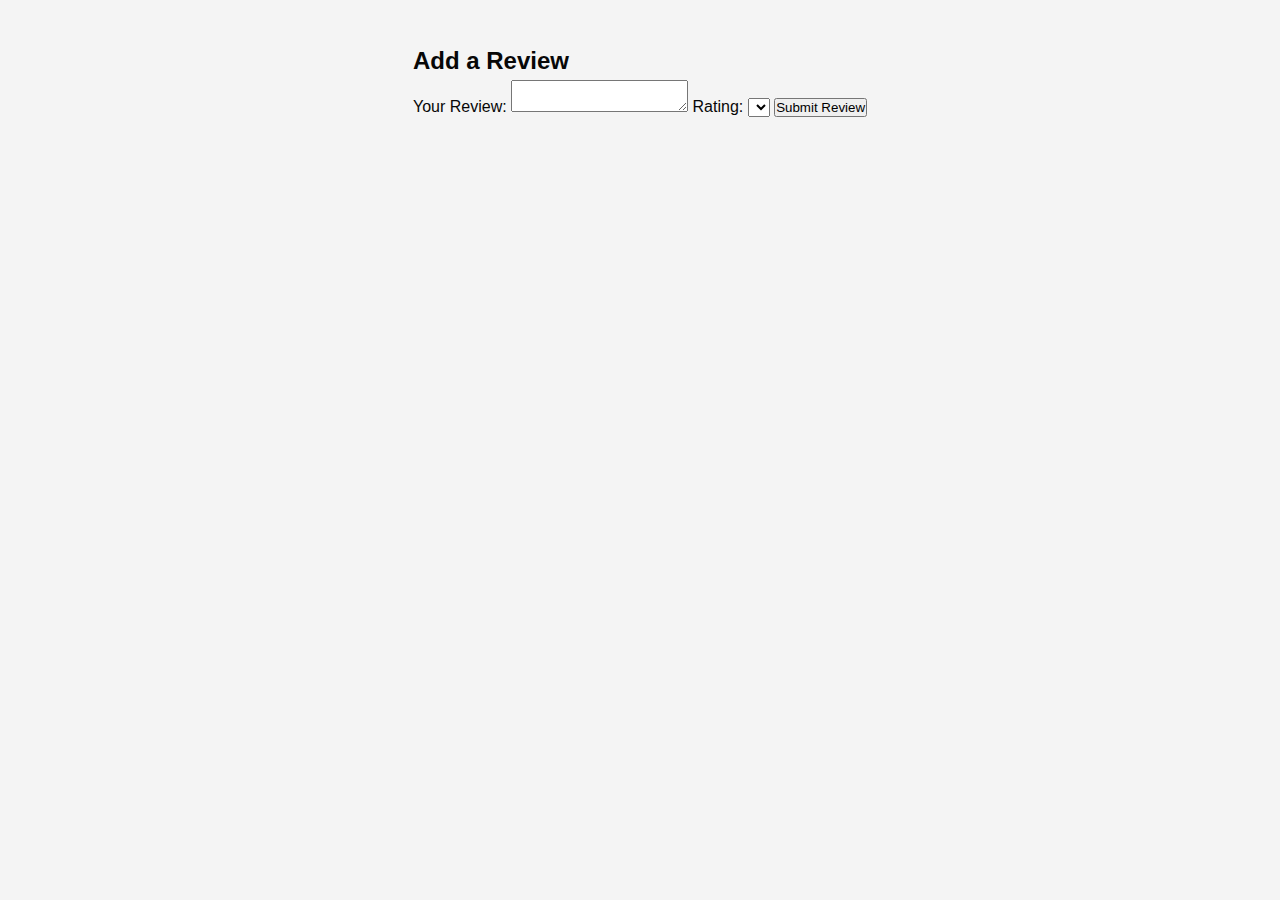
==== part4/base_files/add_review.html @ 0a670620 "add files base files" ====
<!DOCTYPE html>
<html lang="en">
<head>
    <meta charset="UTF-8">
    <meta name="viewport" content="width=device-width, initial-scale=1.0">
    <title>Add Review</title>
    <link rel="stylesheet" href="styles.css">
</head>
<body>
    <main>
        <!-- Add something to idfentify the place you're reviewing -->
        <form id="review-form">
            <h2>Add a Review</h2>
            <label for="review">Your Review:</label>
            <textarea id="review" name="review" required></textarea>
            <label for="rating">Rating:</label>
            <select id="rating" name="rating" required>
                <!-- Options for rating -->
            </select>
            <button type="submit">Submit Review</button>
        </form>
    </main>
    <script src="scripts.js"></script>
</body>
</html>
---- part4/base_files/styles.css ----
/* 
  This is a SAMPLE File to get you started. Follow the instructions on the project to complete the tasks. 
  You'll probably need to override some of theese styles.
*/

* {
    box-sizing: border-box;
    margin: 0;
    padding: 0;
    font-family: Arial, sans-serif;
}

body {
    background-color: #f4f4f4;
    color: #070707;
    line-height: 1.6;
    font-size: 1rem;
    padding: 10px;
    display: flex;
    flex-direction: column;
    align-items: center;
    justify-content: center;
    border-radius: 10px;
}

header {
    background-color: #040404;
    color: #fff;
    padding: 1rem;
    display: flex;
    margin: 0 auto;
    justify-content: space-between;
    align-items: center;
}

.logo {
    font-size: 1rem;
    font-weight: bold;
}

.button-login {
    font-size: 1rem;
}

nav a {
    color: #fff;
    text-decoration: none;
    margin-left: 1rem;
}

main {
    padding: 2rem;
}
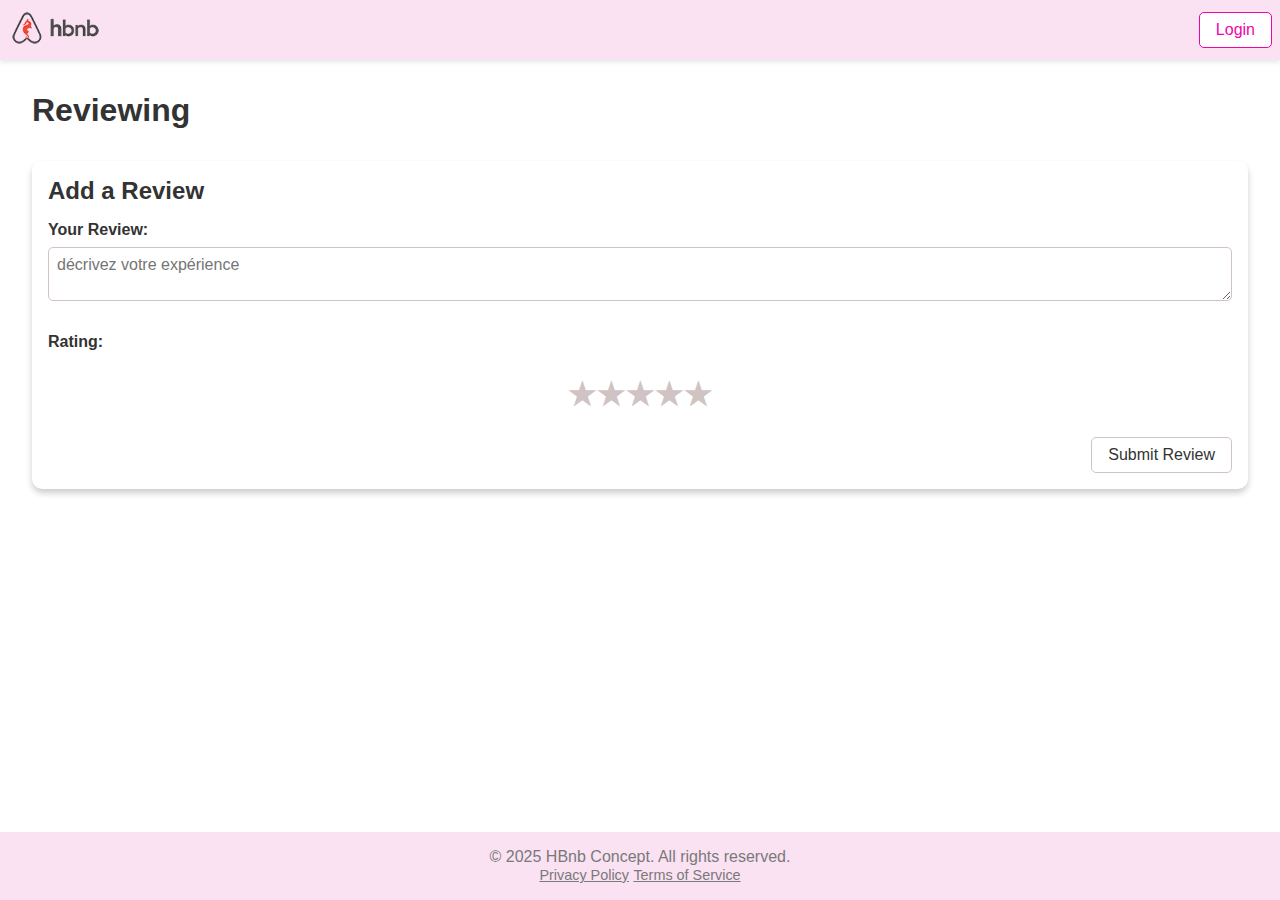
==== commit 5ef3cc62: "Fix the page for add a review HTML and CSS" ====
--- a/part4/base_files/add_review.html
+++ b/part4/base_files/add_review.html
@@ -6,20 +6,51 @@
     <title>Add Review</title>
     <link rel="stylesheet" href="styles.css">
 </head>
-<body>
+<body class="add-review-page">
+    <header>
+        <div class="logo">
+            <img src="images/logo.png" alt="Logo" class="logo-image">
+        </div>
+        <div>
+            <button type="button" class="login-button">Login</button>
+        </div>
+    </header>
     <main>
-        <!-- Add something to idfentify the place you're reviewing -->
-        <form id="review-form">
+        <h1 class="title-reviewing">Reviewing</h1>
+        <!-- Add something to identify the place you're reviewing -->
+        <form id="review-form" class="add-review-card-page">
             <h2>Add a Review</h2>
             <label for="review">Your Review:</label>
-            <textarea id="review" name="review" required></textarea>
+            <textarea id="review" name="review" required placeholder="décrivez votre expérience"></textarea>
             <label for="rating">Rating:</label>
-            <select id="rating" name="rating" required>
+            <div class="rating-star">
                 <!-- Options for rating -->
-            </select>
+                <input type="radio" id="star5" name="rating" value="5" required>
+                <label for="star5" title="5 stars">&#9733;</label>
+                
+                <input type="radio" id="star4" name="rating" value="4">
+                <label for="star4" title="4 stars">&#9733;</label>
+                
+                <input type="radio" id="star3" name="rating" value="3">
+                <label for="star3" title="3 stars">&#9733;</label>
+                
+                <input type="radio" id="star2" name="rating" value="2">
+                <label for="star2" title="2 stars">&#9733;</label>
+                
+                <input type="radio" id="star1" name="rating" value="1">
+                <label for="star1" title="1 star">&#9733;</label>
+            </div>
             <button type="submit">Submit Review</button>
         </form>
     </main>
+    <footer>
+        <div class="footer-content">
+            <p>&copy; 2025 HBnb Concept. All rights reserved.</p>
+            <a href="privacy-policy.html">Privacy Policy</a>
+            <a href="terms-of-service.html">Terms of Service</a>
+        </div>
+
+    </footer>
     <script src="scripts.js"></script>
 </body>
 </html>
--- a/part4/base_files/styles.css
+++ b/part4/base_files/styles.css
@@ -1,8 +1,3 @@
-/* 
-  This is a SAMPLE File to get you started. Follow the instructions on the project to complete the tasks. 
-  You'll probably need to override some of theese styles.
-*/
-
 * {
     box-sizing: border-box;
     margin: 0;
@@ -11,35 +6,24 @@
 }
 
 body {
-    background-color: #f4f4f4;
-    color: #070707;
-    line-height: 1.6;
-    font-size: 1rem;
-    padding: 10px;
-    display: flex;
-    flex-direction: column;
-    align-items: center;
-    justify-content: center;
-    border-radius: 10px;
+    background-color: #ffff;
+    color: #333;
 }
 
 header {
-    background-color: #040404;
+    background-color: #fae2f3;
     color: #fff;
-    padding: 1rem;
-    display: flex;
-    margin: 0 auto;
+    width: 100%;
+    padding: 0.5rem;
+    display: flex;
     justify-content: space-between;
     align-items: center;
-}
-
-.logo {
-    font-size: 1rem;
-    font-weight: bold;
-}
-
-.button-login {
-    font-size: 1rem;
+    box-shadow: 0 2px 5px rgba(0, 0, 0, 0.1);
+}
+
+.logo .logo-image {
+    height: 40px;
+    margin: auto;
 }
 
 nav a {
@@ -50,4 +34,378 @@
 
 main {
     padding: 2rem;
+}
+
+footer {
+    background-color: #fae2f3;
+    color: #797979;
+    width: 100%;
+    padding: 1rem;
+    text-align: center;
+    bottom: 0;
+}
+
+footer a {
+    color: #797979;
+    font-size: 0.9rem;
+}
+
+
+/*--------------- Login Page ---------------*/
+
+.login-button {
+    background-color: #fff;
+    color: #f003a9;
+    border: 1px solid #f003a9;
+    border-radius: 5px;
+    padding: 0.5rem 1rem;
+    font-size: 1rem;
+    cursor: pointer;
+    transition: background-color 0.3s, color 0.3s ease;
+}
+
+.login-card {
+    max-width: 400px;
+    width: 100%;
+    margin: 0 auto;
+    margin-top: 3rem;
+    border: 1px solid #d0c3c3;
+    padding: 1rem;
+    border-radius: 10px;
+    display: flex;
+    flex-direction: column;
+    box-shadow: 0 4px 6px rgba(0, 0, 0, 0.2);
+}
+
+.login-card h2 {
+    margin-bottom: 1rem;
+    text-align: center;
+}
+
+.login-card label {
+    display: block;
+    margin-bottom: 0.5rem;
+    font-weight: bold;
+}
+
+.login-card input {
+    width: 100%;
+    padding: 0.5rem;
+    margin-bottom: 1rem;
+    border: 1px solid #d0c3c3;
+    border-radius: 5px;
+    font-size: 1rem;
+}
+
+.login-card input:focus {
+    border-color: #d0c3c3;
+    outline: none;
+    box-shadow: 0 0 3px rgba(65, 65, 65, 0.5);
+}
+
+.login-card-button:hover {
+    background-color: #fae2f3;
+}
+
+.login-card-button {
+    align-self: flex-end;
+    background-color: #ffff;
+    color: #333;
+    border: 1px solid #d0c3c3;
+    border-radius: 5px;
+    padding: 0.5rem 1rem;
+    margin-top: 1rem;
+    font-size: 1rem;
+    cursor: pointer;
+    transition: background-color 0.3s, color 0.3s ease;
+}
+
+.login-page footer {
+    position: fixed;
+    left: 0;
+    bottom: 0;
+    width: 100%;
+}
+
+
+/*--------------- Index Page ---------------*/
+
+.announces-container {
+    display: flex;
+    flex-wrap: wrap;
+    gap: 32px;
+    padding-top: 60px;
+    margin-bottom: 45px;
+    justify-content: center;
+}
+
+.places-card {
+    border: 1px solid #d0c3c3;
+    padding: 1rem;
+    border-radius: 10px;
+    max-width: 275px;
+    min-width: 200px;
+    flex: 1 1 calc(33.333% - 32px);
+    box-sizing: border-box;
+    display: flex;
+    flex-direction: column;
+    justify-content: space-between;
+    box-shadow: 0 4px 6px rgba(0, 0, 0, 0.2);
+    
+}
+
+.places-card h2 {
+    margin-bottom: 1rem;
+    text-align: center;
+}
+
+.places-card p {
+    margin-bottom: 1rem;
+    text-align: center;
+}
+
+.places-card .view-details-card-button {
+    background-color: #ffff;
+    color: #333;
+    border: 1px solid #d0c3c3;
+    border-radius: 5px;
+    padding: 0.5rem 1rem;
+    margin-top: 1rem;
+    font-size: 1rem;
+    cursor: pointer;
+    transition: background-color 0.3s, color 0.3s ease;
+}
+
+.view-details-card-button:hover {
+    background-color: #fae2f3;
+}
+
+.title-places {
+    text-align: center;
+    margin-bottom: 2rem;
+}
+
+.filter-price {
+    text-align: center;
+    margin-bottom: 1rem;
+}
+
+.filter-price input:focus {
+    border-color: #d0c3c3;
+    outline: none;
+    box-shadow: 0 0 3px rgba(65, 65, 65, 0.5);
+}
+
+
+/*--------------- Place Page ---------------*/
+
+.place-info {
+    width: 100%;
+    margin: 0 auto;
+    margin-top: 1.5rem;
+    border: 1px solid #d0c3c3;
+    padding: 1rem;
+    border-radius: 10px;
+    display: flex;
+    flex-direction: column;
+    justify-content: center;
+    align-items: center;
+    box-shadow: 0 4px 6px rgba(0, 0, 0, 0.2);
+}
+
+.place-info p {
+    margin-bottom: 1rem;
+    font-weight: bold;
+    text-align: center;
+}
+
+.place-info p:last-child {
+    margin-bottom: 0;
+}
+
+.title-place {
+    text-align: center;
+    margin-top: 1.5rem;
+}
+
+.title-h2-place {
+    margin-top: 3rem;
+    text-align: left;
+}
+
+.review-container {
+    display: flex;
+    flex-wrap: wrap;
+    gap: 20px;
+    padding-top: 20px;
+    margin-bottom: 45px;
+    justify-content: center;
+}
+
+.review-card {
+    border: 1px solid #d0c3c3;
+    padding: 1rem;
+    border-radius: 10px;
+    width: 100%;
+    display: flex;
+    flex-direction: column;
+    box-shadow: 0 4px 6px rgba(0, 0, 0, 0.2);
+}
+
+.review-card p {
+    margin-bottom: 1rem;
+    font-weight: bold;
+}
+
+.add-review-container {
+    display: flex;
+    flex-wrap: wrap;
+    gap: 20px;
+    padding-top: 20px;
+    margin-bottom: 45px;
+    justify-content: center;
+}
+
+.add-review-card {
+    border: 1px solid #d0c3c3;
+    padding: 1rem;
+    border-radius: 10px;
+    width: 100%;
+    display: flex;
+    flex-direction: column;
+    box-shadow: 0 4px 6px rgba(0, 0, 0, 0.2);
+}
+
+.add-review-card label {
+    margin-bottom: 1rem;
+    font-weight: bold;
+}
+
+.add-review-card button {
+    align-self: flex-end;
+    background-color: #ffff;
+    color: #333;
+    border: 1px solid #d0c3c3;
+    border-radius: 5px;
+    padding: 0.5rem 1rem;
+    margin-top: 1rem;
+    font-size: 1rem;
+    cursor: pointer;
+    transition: background-color 0.3s, color 0.3s ease;
+}
+
+.add-review-card button:hover {
+    background-color: #fae2f3;
+}
+
+.add-review-card textarea {
+    width: 100%;
+    padding: 0.5rem;
+    margin-bottom: 1rem;
+    border: 1px solid #d0c3c3;
+    border-radius: 5px;
+    font-size: 1rem;
+}
+
+.add-review-card textarea:focus {
+    border-color: #d0c3c3;
+    outline: none;
+    box-shadow: 0 0 3px rgba(65, 65, 65, 0.5);
+}
+
+.add-a-review-button {
+    background-color: #fff;
+    color: #f003a9;
+    border: 1px solid #f003a9;
+    border-radius: 5px;
+    padding: 0.5rem 1rem;
+    font-size: 1rem;
+    cursor: pointer;
+    transition: background-color 0.3s, color 0.3s ease;
+    display: block;
+    margin: 0 auto;
+}
+
+/*--------------- Add Review Page ---------------*/
+
+.add-review-page footer {
+    position: fixed;
+    left: 0;
+    bottom: 0;
+    width: 100%;
+}
+
+.add-review-card-page {
+    margin-top: 2rem;
+    padding: 1rem;
+    border-radius: 10px;
+    width: 100%;
+    display: flex;
+    flex-direction: column;
+    box-shadow: 0 4px 6px rgba(0, 0, 0, 0.2);
+}
+
+.add-review-card-page textarea {
+    width: 100%;
+    padding: 0.5rem;
+    margin-bottom: 1rem;
+    border: 1px solid #d0c3c3;
+    border-radius: 5px;
+    font-size: 1rem;
+}
+
+
+.add-review-card-page textarea:focus {
+    border-color: #d0c3c3;
+    outline: none;
+    box-shadow: 0 0 3px rgba(65, 65, 65, 0.5);
+}
+
+.add-review-card-page button:hover {
+    background-color: #fae2f3;
+}
+
+.add-review-card-page label {
+    margin-top: 1rem;
+    margin-bottom: 0.5rem;
+    font-weight: bold;
+}
+
+.add-review-card-page button {
+    align-self: flex-end;
+    background-color: #ffff;
+    color: #333;
+    border: 1px solid #d0c3c3;
+    border-radius: 5px;
+    padding: 0.5rem 1rem;
+    margin-top: 1rem;
+    font-size: 1rem;
+    cursor: pointer;
+    transition: background-color 0.3s, color 0.3s ease;
+}
+
+.rating-star {
+    display: flex;
+    flex-direction: row-reverse;
+    justify-content: center;
+}
+
+.rating-star input {
+    display: none; 
+}
+
+.rating-star label {
+    font-size: 2rem;
+    color: #d0c3c3;
+    cursor: pointer;
+    transition: color 0.3s;
+}
+
+.rating-star label:hover,
+.rating-star label:hover ~ label {
+    color: #f003a9;
+}
+
+.rating-star input:checked ~ label {
+    color: #f003a9;
 }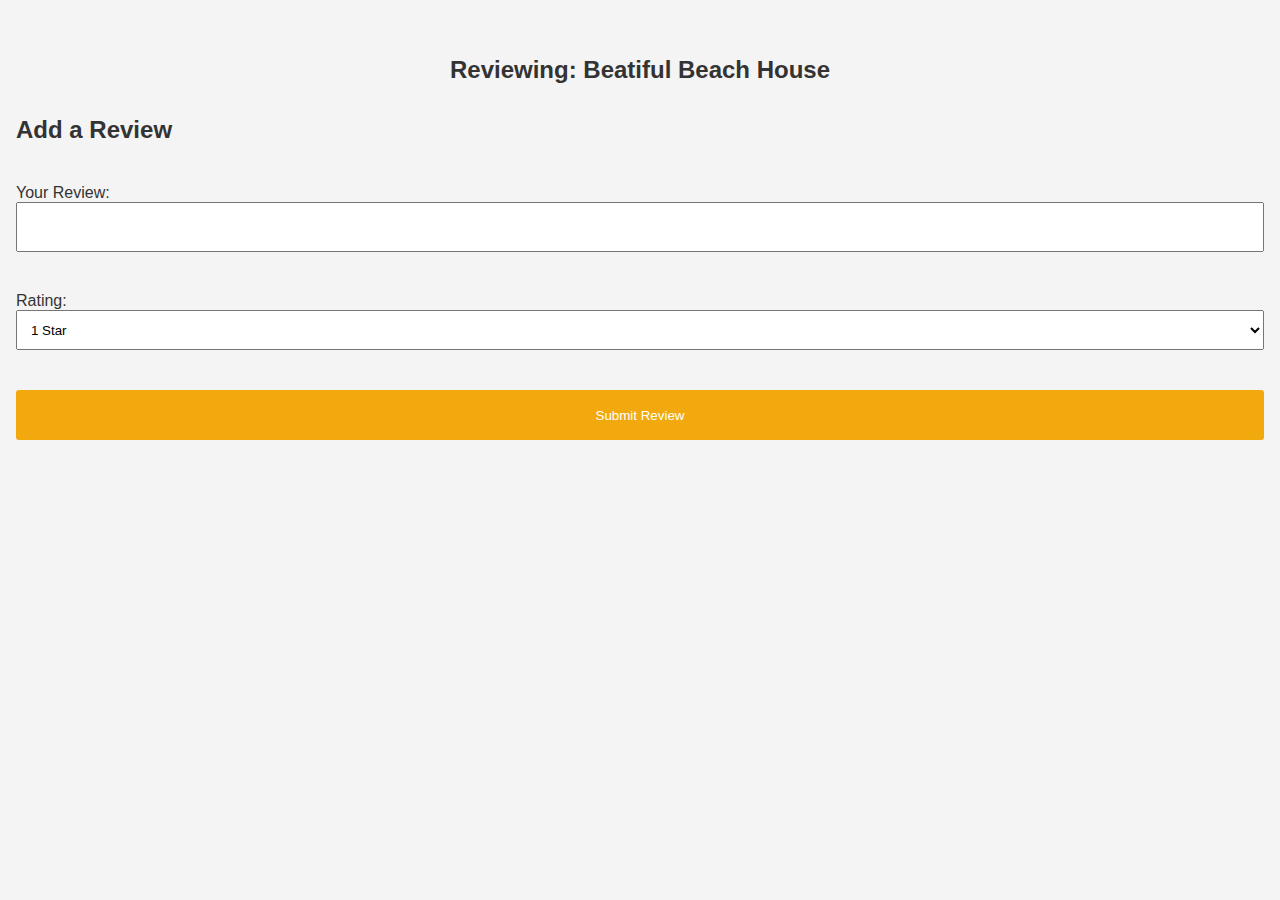
==== commit 239f3453: "la partie 4" ====
--- a/part4/base_files/add_review.html
+++ b/part4/base_files/add_review.html
@@ -6,51 +6,32 @@
     <title>Add Review</title>
     <link rel="stylesheet" href="styles.css">
 </head>
-<body class="add-review-page">
-    <header>
-        <div class="logo">
-            <img src="images/logo.png" alt="Logo" class="logo-image">
-        </div>
-        <div>
-            <button type="button" class="login-button">Login</button>
-        </div>
-    </header>
+<body>
     <main>
-        <h1 class="title-reviewing">Reviewing</h1>
-        <!-- Add something to identify the place you're reviewing -->
-        <form id="review-form" class="add-review-card-page">
+        <h2 id="title">Reviewing: Beatiful Beach House</h2>
+        <form id="review-form">
             <h2>Add a Review</h2>
-            <label for="review">Your Review:</label>
-            <textarea id="review" name="review" required placeholder="décrivez votre expérience"></textarea>
-            <label for="rating">Rating:</label>
-            <div class="rating-star">
+            <div class="form-group">
+                <label for="review">Your Review:</label>
+                <textarea id="review" name="review" required></textarea>
+                <label for="rating">Rating:</label>
+                <select id="rating" name="rating" required>
+                    <option value="" disabled selected>1 Star</option>
+                    <div class="rating-options">
+                        <option value="1">1 Star</option>
+                        <option value="2">2 Stars</option>
+                        <option value="3">3 Stars</option>
+                        <option value="4">4 Stars</option>
+                        <option value="5">5 Stars</option>
+            </div>
                 <!-- Options for rating -->
-                <input type="radio" id="star5" name="rating" value="5" required>
-                <label for="star5" title="5 stars">&#9733;</label>
-                
-                <input type="radio" id="star4" name="rating" value="4">
-                <label for="star4" title="4 stars">&#9733;</label>
-                
-                <input type="radio" id="star3" name="rating" value="3">
-                <label for="star3" title="3 stars">&#9733;</label>
-                
-                <input type="radio" id="star2" name="rating" value="2">
-                <label for="star2" title="2 stars">&#9733;</label>
-                
-                <input type="radio" id="star1" name="rating" value="1">
-                <label for="star1" title="1 star">&#9733;</label>
+            </select>
             </div>
-            <button type="submit">Submit Review</button>
+            <div class="submit-button">
+                <button type="submit">Submit Review</button>
+            </div>
         </form>
     </main>
-    <footer>
-        <div class="footer-content">
-            <p>&copy; 2025 HBnb Concept. All rights reserved.</p>
-            <a href="privacy-policy.html">Privacy Policy</a>
-            <a href="terms-of-service.html">Terms of Service</a>
-        </div>
-
-    </footer>
     <script src="scripts.js"></script>
 </body>
-</html>
+</html>--- a/part4/base_files/styles.css
+++ b/part4/base_files/styles.css
@@ -1,3 +1,8 @@
+/* 
+  This is a SAMPLE File to get you started. Follow the instructions on the project to complete the tasks. 
+  You'll probably need to override some of theese styles.
+*/
+
 * {
     box-sizing: border-box;
     margin: 0;
@@ -6,24 +11,15 @@
 }
 
 body {
-    background-color: #ffff;
+    background-color: #f4f4f4;
     color: #333;
+    padding-bottom: 80px; 
 }
 
 header {
-    background-color: #fae2f3;
+    background-color: hsl(34, 84%, 53%);
     color: #fff;
-    width: 100%;
     padding: 0.5rem;
-    display: flex;
-    justify-content: space-between;
-    align-items: center;
-    box-shadow: 0 2px 5px rgba(0, 0, 0, 0.1);
-}
-
-.logo .logo-image {
-    height: 40px;
-    margin: auto;
 }
 
 nav a {
@@ -33,379 +29,201 @@
 }
 
 main {
+    padding: 1rem;
+    padding-bottom: 80px; 
+}
+
+#places-list {
+    display: flex;
+    justify-content: center; /* centre horizontalement */
+    gap: 4rem;               /* espace entre les places */
+    margin-top: 3rem;        /* un peu d'espace au-dessus */
+}
+
+.place-card {
+    width: 400px;         /* Largeur fixe des éléments */
+    height: 300px;        /* Hauteur fixe des éléments */
+    background-color: #fff;
+    justify-content: center;
+    align-items: center;
+    border-radius: 15px;
+}
+
+.place-card h1 {
+    text-align: center;        /* Centre le texte à l'intérieur de h1 */
+}
+
+.place-card p {
+    text-align: center;
+    font-size: 2rem;
+    margin-bottom: 2rem      /* Centre le texte à l'intérieur de p */
+}
+
+.view.Detail {
+    width: 150px;  /* Largeur fixe de 200px */
+    margin: 0 auto;
+    padding: 10px;
+    font-size: 1.2rem;
+    text-align: center;
+    display: block;
+    background-color: #f1a90d;
+    color: white;
+    border-radius: 5px;
+    border: none;
+
+}
+
+
+nav {
+    
+    display: flex;
+    justify-content: space-between; /* Aligne le logo à gauche et le lien de login à droite */
+    align-items: center;
+    padding: 0.1rem;
+}
+
+#login-link {
+    color: white;
+    text-decoration: none;
+    padding: 10px 20px;
+    border-radius: 5px;
+    margin-right: 2rem;
+    font-size: 1.8rem;
+}
+
+#filter {
+    display: flex;
+    flex-direction: column;
+    align-items: center;
+    margin-bottom: 4rem;
+}
+
+.filter-title {
+    margin-bottom: 2rem;
+}
+
+h1 {
+    font-size: 2.5rem;
+    margin-bottom: 2rem;
+}
+
+
+#place-name {
+    font-size: 2rem;
+    margin-bottom: 2rem;
+    text-align: center;
+}
+
+#cadre-description {
+    background-color: #fff;
+    border-radius: 15px;
     padding: 2rem;
-}
-
-footer {
-    background-color: #fae2f3;
-    color: #797979;
-    width: 100%;
+    text-align: center;
+
+}
+
+#Host\: {
+    font-size: 1.5rem;             /* Change la taille de la police */
+    font-weight: normal;           /* Met le texte en normal (pas en gras) */
+    color: #666;                   /* Change la couleur du texte */
+    margin-bottom: 0.5rem;         /* Ajoute un espacement en bas */
+}
+#Price {
+    font-size: 1.5rem;             /* Change la taille de la police */
+    font-weight: normal;           /* Met le texte en normal (pas en gras) */
+    color: #666;                   /* Change la couleur du texte */
+    margin-bottom: 0.5rem;         /* Ajoute un espacement en bas */
+}
+#Description\: {
+    font-size: 1.5rem;             /* Change la taille de la police */
+    font-weight: normal;           /* Met le texte en normal (pas en gras) */
+    color: #666;                   /* Change la couleur du texte */
+    margin-bottom: 0.5rem;         /* Ajoute un espacement en bas */
+}
+#Amenities\: {
+    font-size: 1.5rem;             /* Change la taille de la police */
+    font-weight: normal;           /* Met le texte en normal (pas en gras) */
+    color: #666;                   /* Change la couleur du texte */
+    margin-bottom: 0.5rem;         /* Ajoute un espacement en bas */
+}
+
+.review-card {
+    background-color: #fff;
+    border-radius: 15px;
     padding: 1rem;
-    text-align: center;
-    bottom: 0;
-}
-
-footer a {
-    color: #797979;
-    font-size: 0.9rem;
-}
-
-
-/*--------------- Login Page ---------------*/
-
-.login-button {
-    background-color: #fff;
-    color: #f003a9;
-    border: 1px solid #f003a9;
-    border-radius: 5px;
-    padding: 0.5rem 1rem;
-    font-size: 1rem;
-    cursor: pointer;
-    transition: background-color 0.3s, color 0.3s ease;
-}
-
-.login-card {
-    max-width: 400px;
-    width: 100%;
-    margin: 0 auto;
-    margin-top: 3rem;
-    border: 1px solid #d0c3c3;
+    margin-bottom: 1rem;
+    height: 180px; /* Hauteur fixe des éléments */
+    line-height: 2.7rem;
+
+}
+
+#reviews h2 {
+    margin-top: 1rem;
+    margin-bottom: 1rem;
+}
+.footer {
+    background-color: hsl(34, 84%, 53%);
+    color: #fff;
+    margin-top: 6rem;
+    text-align: center;
     padding: 1rem;
-    border-radius: 10px;
+    position: fixed; /* Fixe le footer en bas de la page */
+    bottom: 0;      /* Positionne le footer tout en bas */
+    width: 100%;    /* Prend toute la largeur de la page */;
+}
+
+#title {
+    text-align: center;
+    margin-top: 2.5rem;
+}
+
+#review-form h2 {
+    margin-top: 2rem;
+}
+
+.form-group {
     display: flex;
     flex-direction: column;
-    box-shadow: 0 4px 6px rgba(0, 0, 0, 0.2);
-}
-
-.login-card h2 {
     margin-bottom: 1rem;
-    text-align: center;
-}
-
-.login-card label {
-    display: block;
-    margin-bottom: 0.5rem;
-    font-weight: bold;
-}
-
-.login-card input {
-    width: 100%;
-    padding: 0.5rem;
-    margin-bottom: 1rem;
-    border: 1px solid #d0c3c3;
-    border-radius: 5px;
-    font-size: 1rem;
-}
-
-.login-card input:focus {
-    border-color: #d0c3c3;
-    outline: none;
-    box-shadow: 0 0 3px rgba(65, 65, 65, 0.5);
-}
-
-.login-card-button:hover {
-    background-color: #fae2f3;
-}
-
-.login-card-button {
-    align-self: flex-end;
-    background-color: #ffff;
-    color: #333;
-    border: 1px solid #d0c3c3;
-    border-radius: 5px;
-    padding: 0.5rem 1rem;
-    margin-top: 1rem;
-    font-size: 1rem;
-    cursor: pointer;
-    transition: background-color 0.3s, color 0.3s ease;
-}
-
-.login-page footer {
-    position: fixed;
-    left: 0;
-    bottom: 0;
-    width: 100%;
-}
-
-
-/*--------------- Index Page ---------------*/
-
-.announces-container {
-    display: flex;
-    flex-wrap: wrap;
-    gap: 32px;
-    padding-top: 60px;
-    margin-bottom: 45px;
+}
+
+.submit-button {
+    display: flex;
     justify-content: center;
-}
-
-.places-card {
-    border: 1px solid #d0c3c3;
-    padding: 1rem;
-    border-radius: 10px;
-    max-width: 275px;
-    min-width: 200px;
-    flex: 1 1 calc(33.333% - 32px);
-    box-sizing: border-box;
-    display: flex;
-    flex-direction: column;
-    justify-content: space-between;
-    box-shadow: 0 4px 6px rgba(0, 0, 0, 0.2);
-    
-}
-
-.places-card h2 {
-    margin-bottom: 1rem;
-    text-align: center;
-}
-
-.places-card p {
-    margin-bottom: 1rem;
-    text-align: center;
-}
-
-.places-card .view-details-card-button {
-    background-color: #ffff;
-    color: #333;
-    border: 1px solid #d0c3c3;
-    border-radius: 5px;
-    padding: 0.5rem 1rem;
-    margin-top: 1rem;
-    font-size: 1rem;
-    cursor: pointer;
-    transition: background-color 0.3s, color 0.3s ease;
-}
-
-.view-details-card-button:hover {
-    background-color: #fae2f3;
-}
-
-.title-places {
-    text-align: center;
-    margin-bottom: 2rem;
-}
-
-.filter-price {
-    text-align: center;
-    margin-bottom: 1rem;
-}
-
-.filter-price input:focus {
-    border-color: #d0c3c3;
-    outline: none;
-    box-shadow: 0 0 3px rgba(65, 65, 65, 0.5);
-}
-
-
-/*--------------- Place Page ---------------*/
-
-.place-info {
-    width: 100%;
-    margin: 0 auto;
-    margin-top: 1.5rem;
-    border: 1px solid #d0c3c3;
-    padding: 1rem;
-    border-radius: 10px;
-    display: flex;
-    flex-direction: column;
-    justify-content: center;
-    align-items: center;
-    box-shadow: 0 4px 6px rgba(0, 0, 0, 0.2);
-}
-
-.place-info p {
-    margin-bottom: 1rem;
-    font-weight: bold;
-    text-align: center;
-}
-
-.place-info p:last-child {
-    margin-bottom: 0;
-}
-
-.title-place {
-    text-align: center;
-    margin-top: 1.5rem;
-}
-
-.title-h2-place {
-    margin-top: 3rem;
-    text-align: left;
-}
-
-.review-container {
-    display: flex;
-    flex-wrap: wrap;
-    gap: 20px;
-    padding-top: 20px;
-    margin-bottom: 45px;
-    justify-content: center;
-}
-
-.review-card {
-    border: 1px solid #d0c3c3;
-    padding: 1rem;
-    border-radius: 10px;
-    width: 100%;
-    display: flex;
-    flex-direction: column;
-    box-shadow: 0 4px 6px rgba(0, 0, 0, 0.2);
-}
-
-.review-card p {
-    margin-bottom: 1rem;
-    font-weight: bold;
-}
-
-.add-review-container {
-    display: flex;
-    flex-wrap: wrap;
-    gap: 20px;
-    padding-top: 20px;
-    margin-bottom: 45px;
-    justify-content: center;
-}
-
-.add-review-card {
-    border: 1px solid #d0c3c3;
-    padding: 1rem;
-    border-radius: 10px;
-    width: 100%;
-    display: flex;
-    flex-direction: column;
-    box-shadow: 0 4px 6px rgba(0, 0, 0, 0.2);
-}
-
-.add-review-card label {
-    margin-bottom: 1rem;
-    font-weight: bold;
-}
-
-.add-review-card button {
-    align-self: flex-end;
-    background-color: #ffff;
-    color: #333;
-    border: 1px solid #d0c3c3;
-    border-radius: 5px;
-    padding: 0.5rem 1rem;
-    margin-top: 1rem;
-    font-size: 1rem;
-    cursor: pointer;
-    transition: background-color 0.3s, color 0.3s ease;
-}
-
-.add-review-card button:hover {
-    background-color: #fae2f3;
-}
-
-.add-review-card textarea {
-    width: 100%;
-    padding: 0.5rem;
-    margin-bottom: 1rem;
-    border: 1px solid #d0c3c3;
-    border-radius: 5px;
-    font-size: 1rem;
-}
-
-.add-review-card textarea:focus {
-    border-color: #d0c3c3;
-    outline: none;
-    box-shadow: 0 0 3px rgba(65, 65, 65, 0.5);
-}
-
-.add-a-review-button {
-    background-color: #fff;
-    color: #f003a9;
-    border: 1px solid #f003a9;
-    border-radius: 5px;
-    padding: 0.5rem 1rem;
-    font-size: 1rem;
-    cursor: pointer;
-    transition: background-color 0.3s, color 0.3s ease;
-    display: block;
-    margin: 0 auto;
-}
-
-/*--------------- Add Review Page ---------------*/
-
-.add-review-page footer {
-    position: fixed;
-    left: 0;
-    bottom: 0;
-    width: 100%;
-}
-
-.add-review-card-page {
-    margin-top: 2rem;
-    padding: 1rem;
-    border-radius: 10px;
-    width: 100%;
-    display: flex;
-    flex-direction: column;
-    box-shadow: 0 4px 6px rgba(0, 0, 0, 0.2);
-}
-
-.add-review-card-page textarea {
-    width: 100%;
-    padding: 0.5rem;
-    margin-bottom: 1rem;
-    border: 1px solid #d0c3c3;
-    border-radius: 5px;
-    font-size: 1rem;
-}
-
-
-.add-review-card-page textarea:focus {
-    border-color: #d0c3c3;
-    outline: none;
-    box-shadow: 0 0 3px rgba(65, 65, 65, 0.5);
-}
-
-.add-review-card-page button:hover {
-    background-color: #fae2f3;
-}
-
-.add-review-card-page label {
-    margin-top: 1rem;
-    margin-bottom: 0.5rem;
-    font-weight: bold;
-}
-
-.add-review-card-page button {
-    align-self: flex-end;
-    background-color: #ffff;
-    color: #333;
-    border: 1px solid #d0c3c3;
-    border-radius: 5px;
-    padding: 0.5rem 1rem;
-    margin-top: 1rem;
-    font-size: 1rem;
-    cursor: pointer;
-    transition: background-color 0.3s, color 0.3s ease;
-}
-
-.rating-star {
-    display: flex;
-    flex-direction: row-reverse;
-    justify-content: center;
-}
-
-.rating-star input {
-    display: none; 
-}
-
-.rating-star label {
-    font-size: 2rem;
-    color: #d0c3c3;
-    cursor: pointer;
-    transition: color 0.3s;
-}
-
-.rating-star label:hover,
-.rating-star label:hover ~ label {
-    color: #f003a9;
-}
-
-.rating-star input:checked ~ label {
-    color: #f003a9;
+    align-items: center;
+    margin-top: 2.5rem;
+    background-color: #f1a90d;
+    color: white;
+    border-radius: 3px;
+    border: none;
+    height: 50px;
+}
+
+
+.submit-button button {
+    background-color: #f1a90d;
+    color: white;
+    border: none;
+}
+
+label[for="review"] {
+    margin-top: 2.5rem;
+}
+
+#review {
+    width: 100%; /* Prend toute la largeur de son conteneur */
+    height: 50px;
+    padding: 10px;
+    resize: none; /* Empêche le redimensionnement de la zone de texte */
+}
+
+label[for="rating"] {
+    margin-top: 2.5rem;
+}
+
+#rating {
+    width: 100%; /* Prend toute la largeur de son conteneur */
+    height: 40px;
+    padding: 10px;
+    resize: none; /* Empêche le redimensionnement de la zone de texte */
 }